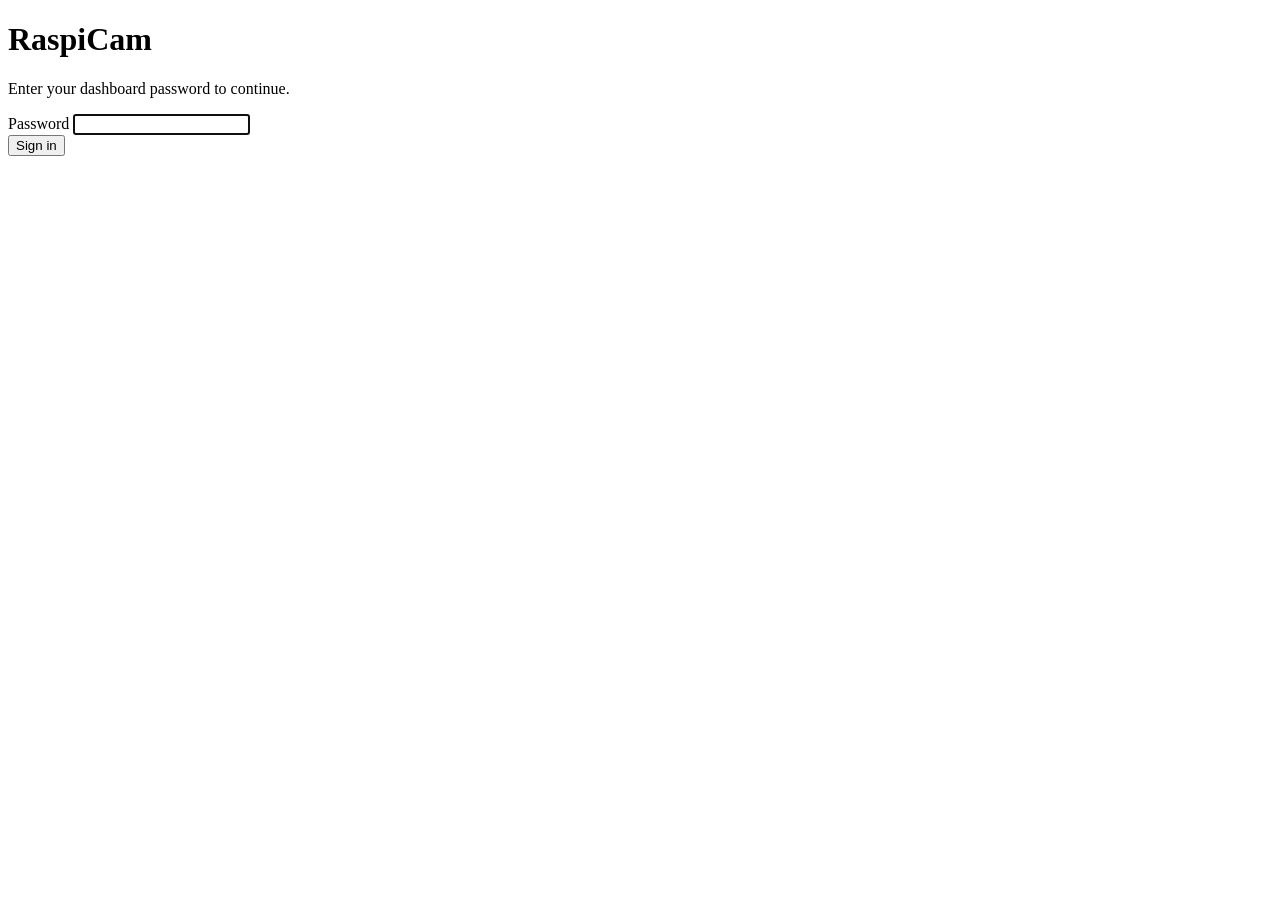
==== web/login.html @ 947f6182 "RaspiCam - Init" ====
<!DOCTYPE html>
<html lang="en">
<head>
<meta charset="utf-8">
<meta name="viewport" content="width=device-width, initial-scale=1, viewport-fit=cover">
<meta name="theme-color" content="#0b0f16">
<title>RaspiCam Login</title>
<link rel="icon" href="/static/icon.svg" type="image/svg+xml">
<link rel="stylesheet" href="/static/css/app.css">
</head>
<body>
<div class="auth">
  <form class="auth-card" id="form" data-mode="login">
    <h1>RaspiCam</h1>
    <p>Enter your dashboard password to continue.</p>
    <div class="field">
      <label for="password">Password</label>
      <input id="password" type="password" autocomplete="current-password" required autofocus>
    </div>
    <button class="btn primary" type="submit">Sign in</button>
    <div class="error-text" id="error"></div>
  </form>
</div>
<script type="module" src="/static/js/auth.js"></script>
</body>
</html>
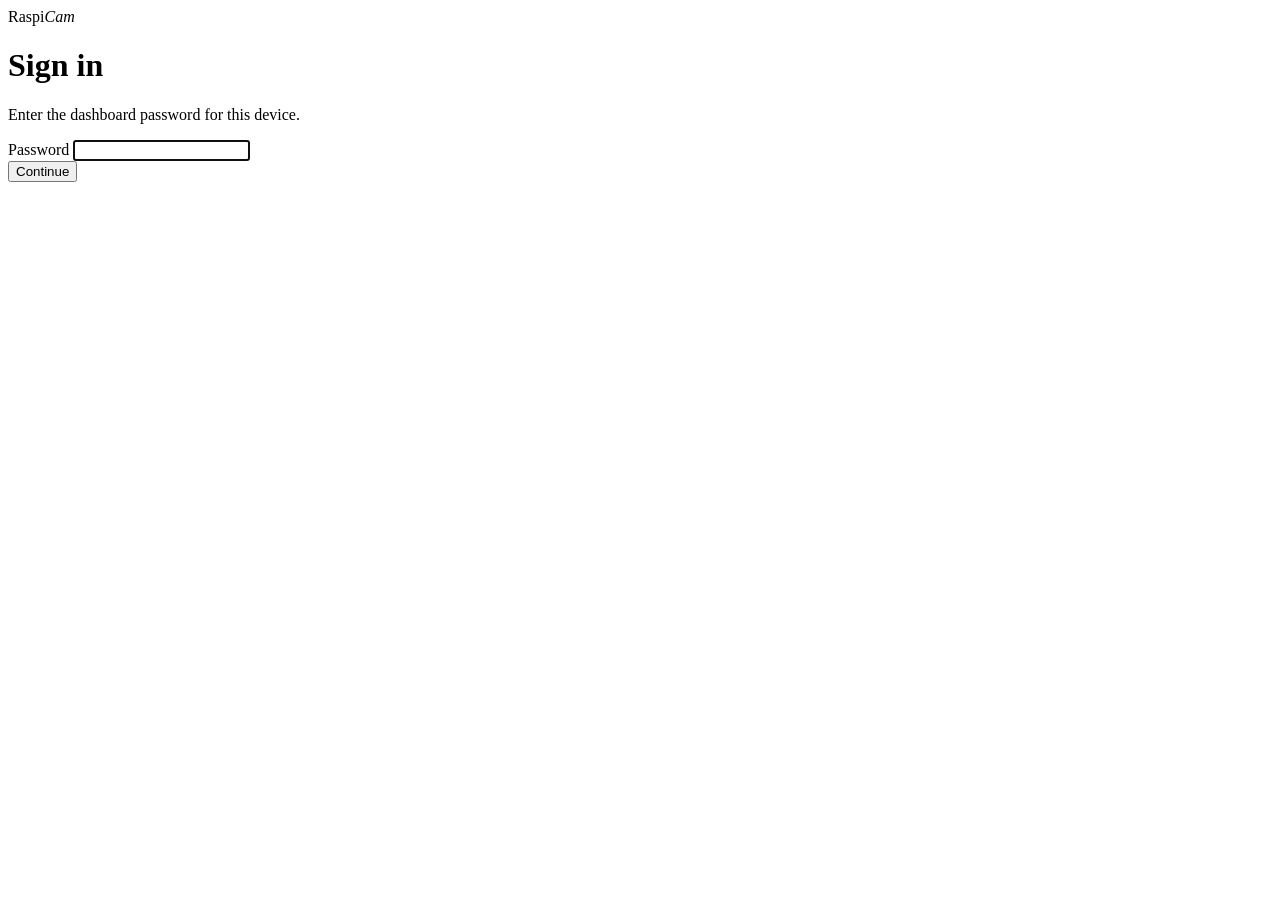
==== commit af44d243: "Run several tunnels at once, uninstall from the dashboard, rework the interface - Tunnels are now in" ====
--- a/web/login.html
+++ b/web/login.html
@@ -3,21 +3,22 @@
 <head>
 <meta charset="utf-8">
 <meta name="viewport" content="width=device-width, initial-scale=1, viewport-fit=cover">
-<meta name="theme-color" content="#0b0f16">
-<title>RaspiCam Login</title>
+<meta name="theme-color" content="#0c0c0e">
+<title>RaspiCam</title>
 <link rel="icon" href="/static/icon.svg" type="image/svg+xml">
 <link rel="stylesheet" href="/static/css/app.css">
 </head>
 <body>
 <div class="auth">
   <form class="auth-card" id="form" data-mode="login">
-    <h1>RaspiCam</h1>
-    <p>Enter your dashboard password to continue.</p>
+    <div class="brand">Raspi<em>Cam</em></div>
+    <h1>Sign in</h1>
+    <p>Enter the dashboard password for this device.</p>
     <div class="field">
       <label for="password">Password</label>
       <input id="password" type="password" autocomplete="current-password" required autofocus>
     </div>
-    <button class="btn primary" type="submit">Sign in</button>
+    <button class="btn primary" type="submit">Continue</button>
     <div class="error-text" id="error"></div>
   </form>
 </div>
